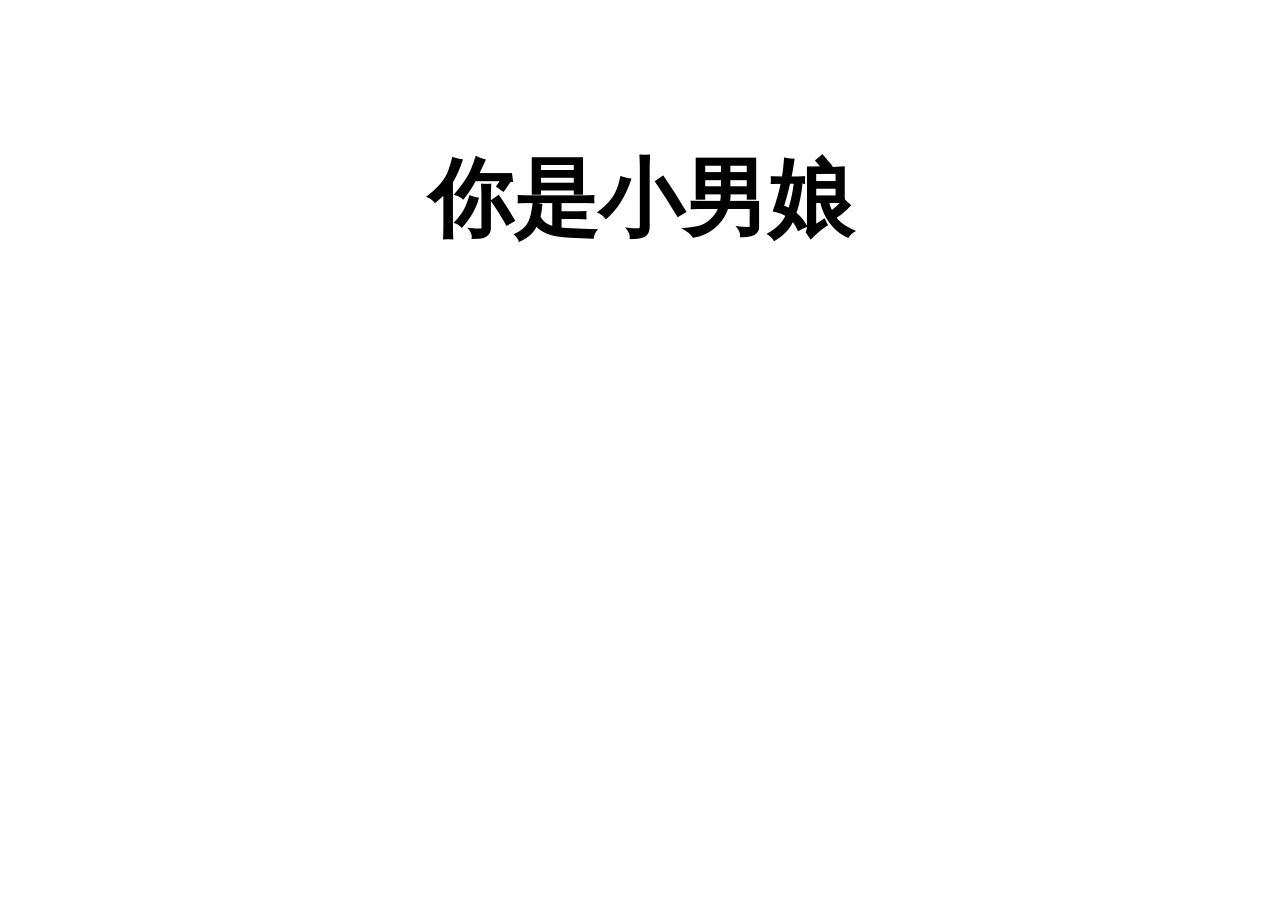
==== popup.html @ 0bda8033 "Replace site with flashing popup page Co-Authored-By: Claude Sonnet 5.5 <noreply@anthropic.com>" ====
<!DOCTYPE html>
<html lang="en">
<head>
    <meta charset="UTF-8">
    <title>You are an Idiot! (dot org)</title>
    <link rel="stylesheet" href="css/style.css">
</head>
<body onload="init();">
    <h5>你是小男娘</h5>
</body>
</html>
<script src="js/main.js"></script>
---- css/style.css ----
body {
    text-align: center;
    font-family: Arial, Helvetica, sans-serif;
    font-size: 8vw;
    size: 8vw;

    animation: flashing 1s infinite step-end;
}

@keyframes flashing {
    0% {
        background-color: black;
        color: white;
    }

    50% {
        background-color: white;
        -webkit-filter: invert(1);
        filter: invert(1);
    }
}
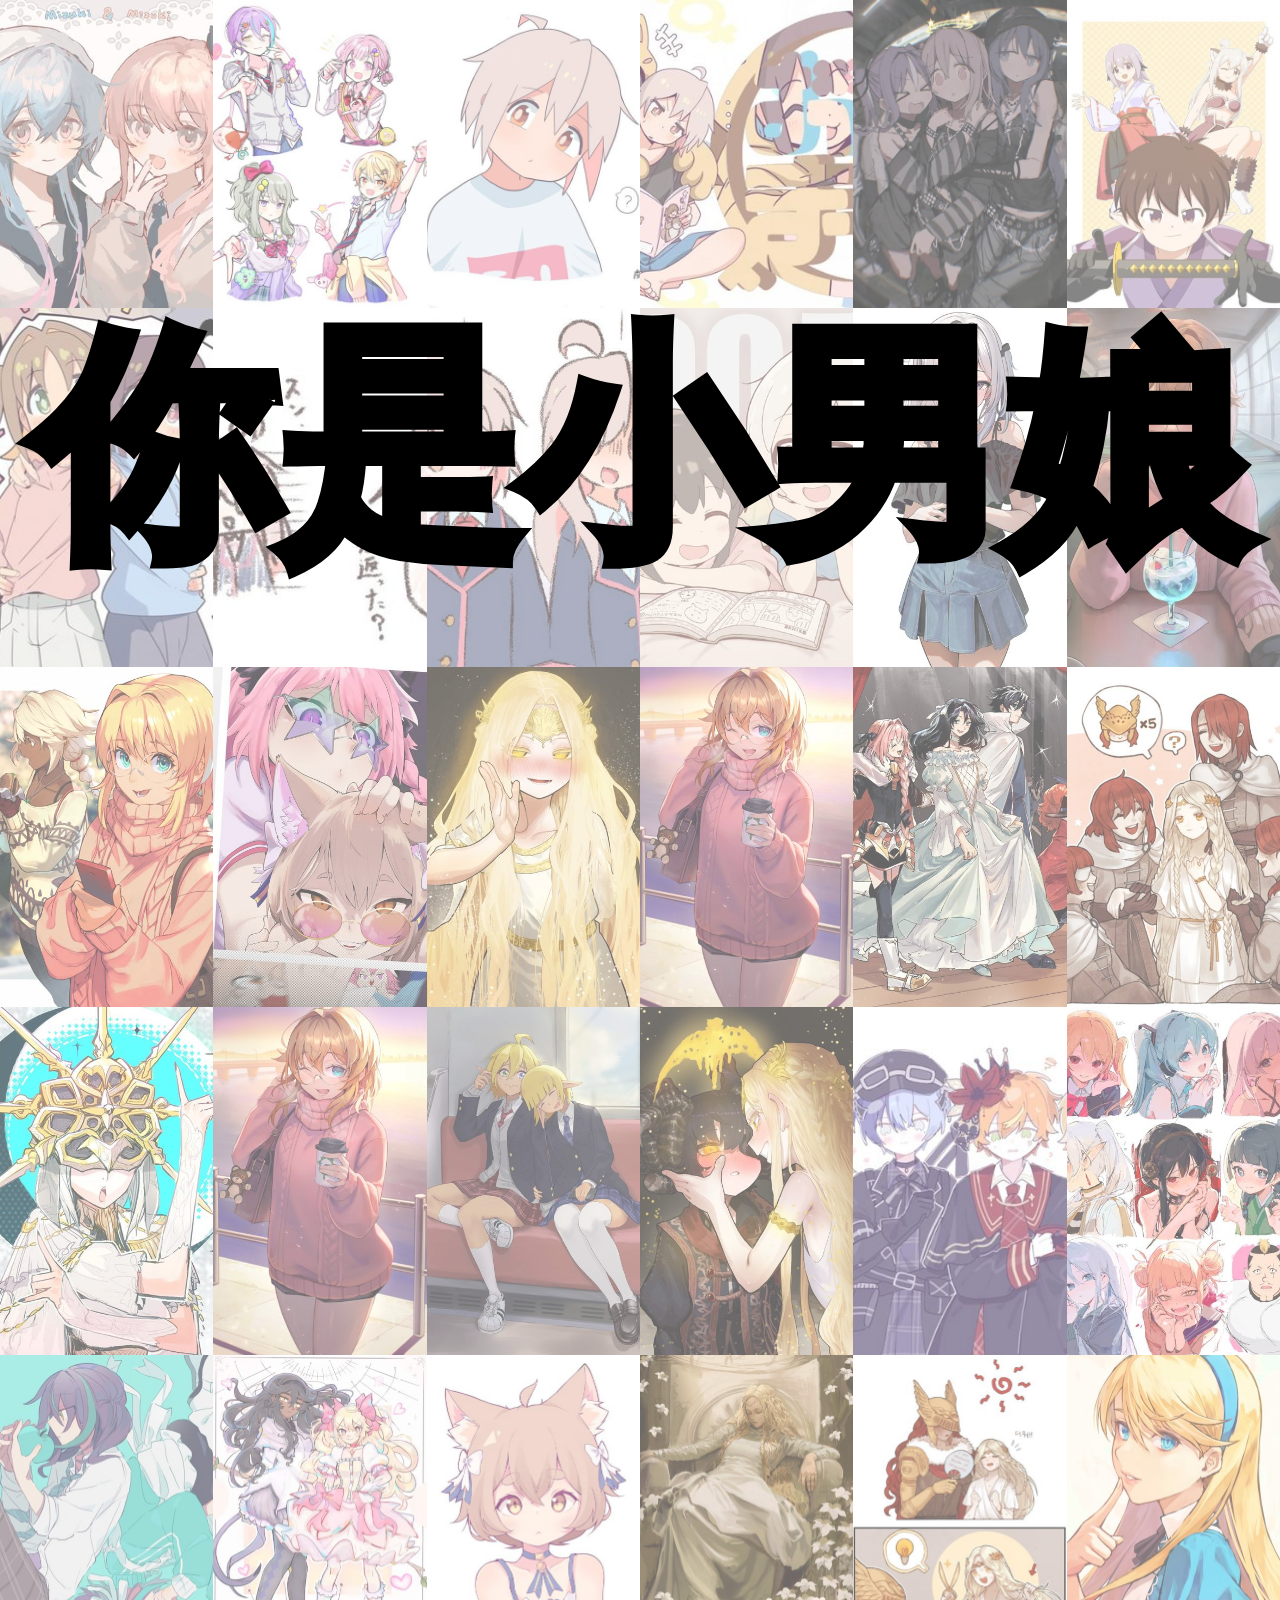
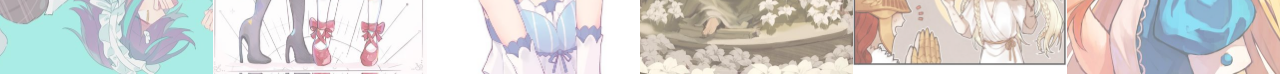
==== commit 4bec2fc8: "Huge text, anime background mosaic, zh-TW lang to suppress translate bar Co-Authored-By: Claude Sonn" ====
--- a/popup.html
+++ b/popup.html
@@ -1,11 +1,13 @@
 <!DOCTYPE html>
-<html lang="en">
+<html lang="zh-TW" translate="no">
 <head>
     <meta charset="UTF-8">
+    <meta name="google" content="notranslate">
     <title>You are an Idiot! (dot org)</title>
     <link rel="stylesheet" href="css/style.css">
 </head>
-<body onload="init();">
+<body class="notranslate" onload="init();">
+    <div id="bg"></div>
     <h5>你是小男娘</h5>
 </body>
 </html>
--- a/css/style.css
+++ b/css/style.css
@@ -1,10 +1,57 @@
+html {
+    height: 100%;
+}
+
 body {
+    margin: 0;
+    height: 100%;
+    overflow: hidden;
+    position: relative;
+    display: flex;
+    align-items: center;
+    justify-content: center;
     text-align: center;
     font-family: Arial, Helvetica, sans-serif;
     font-size: 8vw;
     size: 8vw;
 
     animation: flashing 1s infinite step-end;
+}
+
+#bg {
+    position: absolute;
+    top: 0;
+    right: 0;
+    bottom: 0;
+    left: 0;
+    display: grid;
+    grid-template-columns: repeat(6, 1fr);
+    grid-template-rows: repeat(5, 1fr);
+    opacity: 0.6;
+}
+
+#bg img {
+    display: block;
+    width: 100%;
+    height: 100%;
+    object-fit: cover;
+}
+
+h5 {
+    position: relative;
+    z-index: 1;
+    margin: 0;
+    font-size: 19vw;
+    white-space: nowrap;
+    -webkit-text-stroke: 0.05em black;
+    paint-order: stroke fill;
+}
+
+@media (max-aspect-ratio: 1/1) {
+    #bg {
+        grid-template-columns: repeat(5, 1fr);
+        grid-template-rows: repeat(6, 1fr);
+    }
 }
 
 @keyframes flashing {
